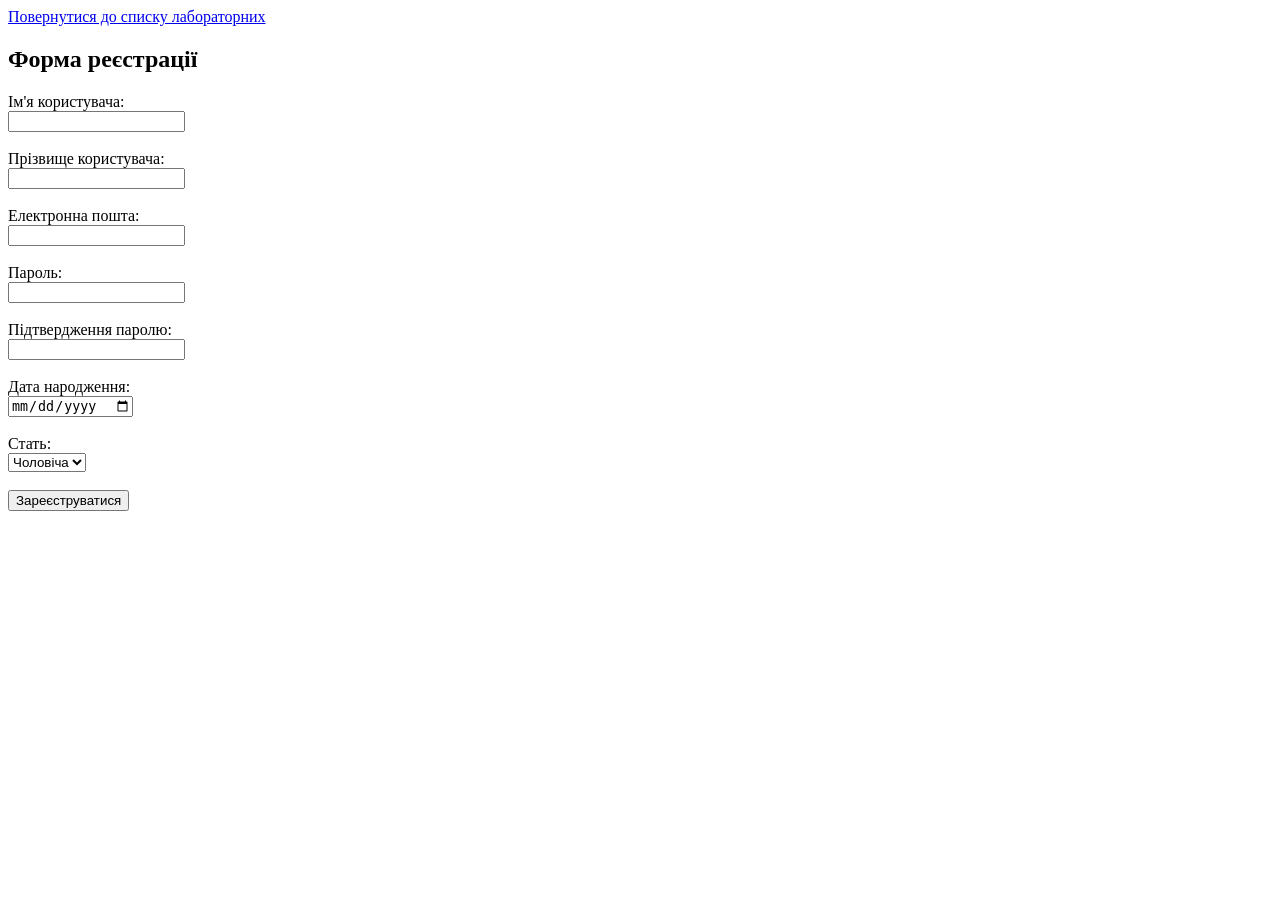
==== lab1.html @ 836f54de "Add registration form in lab1.html" ====
<!DOCTYPE html>
<html lang="uk">
<head>
    <meta charset="UTF-8">
    <title>Лабораторна робота №1</title>
</head>
<body>
    <!-- Посилання назад на головну сторінку для зручності -->
    <a href="index.html">Повернутися до списку лабораторних</a>
    
    <h2>Форма реєстрації</h2>

    <!-- Форма. Атрибут action вказує куди відправляти дані -->
    <form action="https://webhook.site/0a30fb50-c199-40d0-834d-5a5d988ddd25" method="POST">
        <!-- Поле: Ім'я (обов'язкове) -->
        <div>
            <label for="firstName">Ім'я користувача:</label><br>
            <input type="text" id="firstName" name="first_name" required>
        </div>
        <br>

        <!-- Поле: Прізвище (обов'язкове) -->
        <div>
            <label for="lastName">Прізвище користувача:</label><br>
            <input type="text" id="lastName" name="last_name" required>
        </div>
        <br>

        <!-- Поле: Email (обов'язкове) -->
        <div>
            <label for="userEmail">Електронна пошта:</label><br>
            <input type="email" id="userEmail" name="email" required>
        </div>
        <br>

        <!-- Поле: Пароль (обов'язкове) -->
        <div>
            <label for="userPassword">Пароль:</label><br>
            <input type="password" id="userPassword" name="password" required>
        </div>
        <br>

        <!-- Поле: Підтвердження паролю -->
        <div>
            <label for="confirmPassword">Підтвердження паролю:</label><br>
            <input type="password" id="confirmPassword" name="password_confirmation">
        </div>
        <br>

        <!-- Додаткове поле 1: Дата народження -->
        <div>
            <label for="birthDate">Дата народження:</label><br>
            <input type="date" id="birthDate" name="birth_date">
        </div>
        <br>

        <!-- Додаткове поле 2: Стать -->
        <div>
            <label for="userGender">Стать:</label><br>
            <select id="userGender" name="gender">
                <option value="male">Чоловіча</option>
                <option value="female">Жіноча</option>
                <option value="other">Інше</option>
            </select>
        </div>
        <br>

        <!-- Кнопка відправки -->
        <div>
            <input type="submit" value="Зареєструватися">
        </div>

    </form>

</body>
</html>
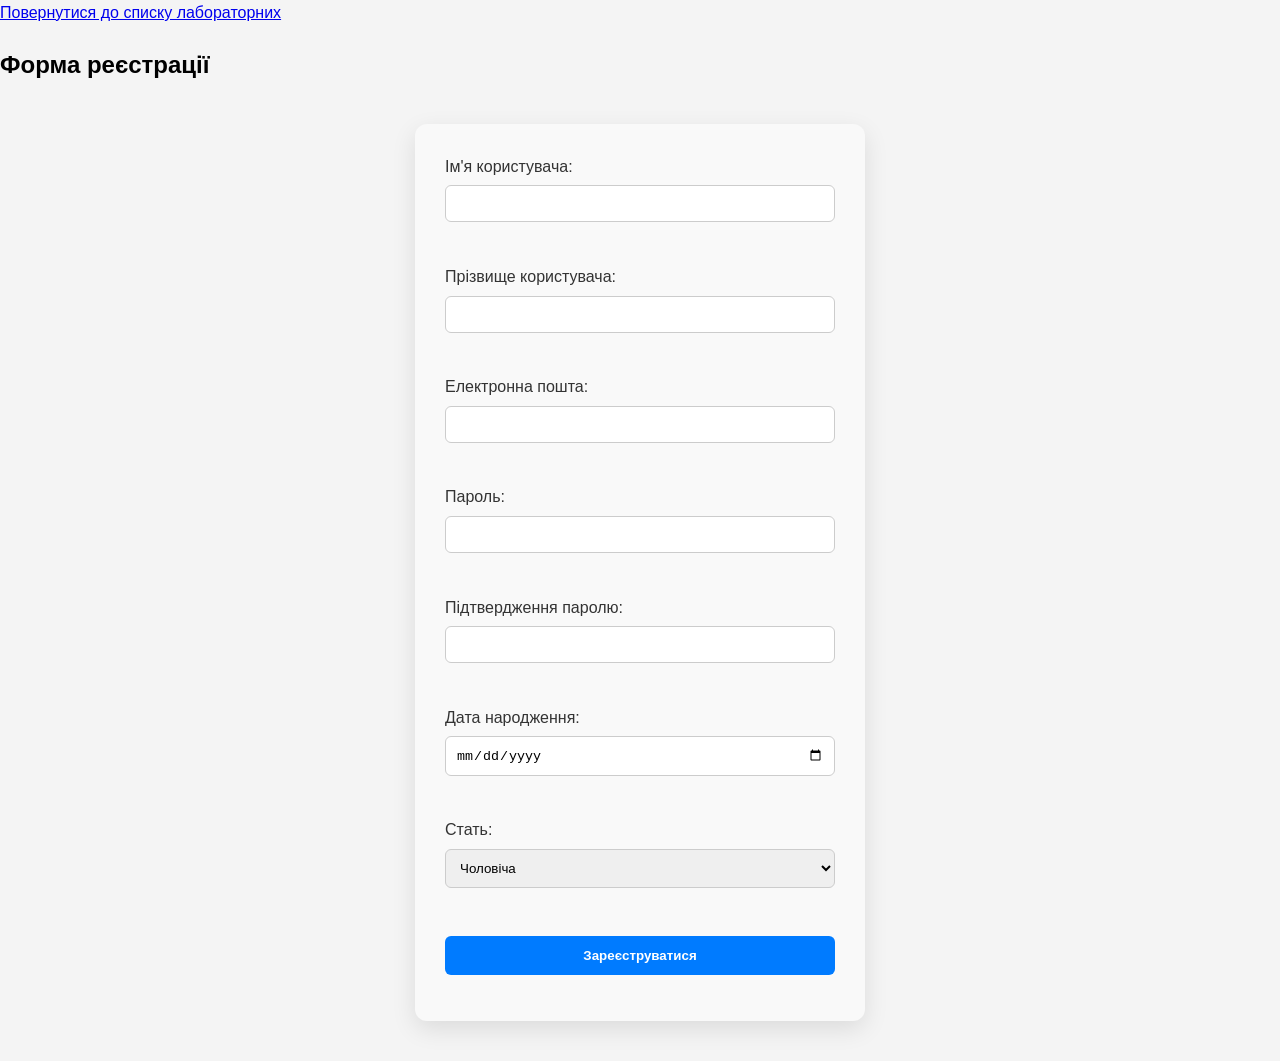
==== commit 14157dfe: "Update lab1.html" ====
--- a/lab1.html
+++ b/lab1.html
@@ -1,8 +1,9 @@
 <!DOCTYPE html>
 <html lang="uk">
 <head>
-    <meta charset="UTF-8">
-    <title>Лабораторна робота №1</title>
+  <meta charset="utf-8">
+  <title>Лабораторна робота №1</title>
+  <link rel="stylesheet" href="css/style.css">
 </head>
 <body>
     <!-- Посилання назад на головну сторінку для зручності -->
--- a/css/style.css
+++ b/css/style.css
@@ -0,0 +1,94 @@
+body {
+    font-family: Arial, sans-serif;
+    line-height: 1.6;
+    margin: 0;
+    padding: 0;
+    background-color: #f4f4f4;
+}
+
+header, footer {
+    background-color: #333;
+    color: #fff;
+    padding: 10px 20px;
+    text-align: center;
+}
+
+header nav ul {
+    list-style: none;
+    padding: 0;
+}
+
+header nav ul li {
+    display: inline;
+    margin: 0 10px;
+}
+
+header nav ul li a {
+    color: #fff;
+    text-decoration: none;
+}
+
+main {
+    padding: 20px;
+    background-color: #fff;
+    margin: 20px auto;
+    max-width: 800px;
+    box-shadow: 0 0 10px rgba(0,0,0,0.1);
+}
+
+table {
+    width: 100%;
+    border-collapse: collapse;
+    margin-top: 20px;
+}
+
+table, th, td {
+    border: 1px solid #ddd;
+}
+
+th, td {
+    padding: 10px;
+    text-align: center;
+}
+
+th {
+    background-color: #f2f2f2;
+}
+/* Стилізація форми з лабораторної роботи №1 (Практична №2) */
+form {
+    background-color: #f9f9f9;
+    color: #333333;
+    width: 100%;
+    max-width: 450px;
+    padding: 30px;
+    border-radius: 12px;
+    box-shadow: 0 8px 24px rgba(0, 0, 0, 0.1);
+    position: relative;
+    margin: 40px auto;
+    box-sizing: border-box;
+}
+
+form input, form select, form textarea {
+    width: 100%;
+    padding: 10px;
+    margin-top: 6px;
+    margin-bottom: 16px;
+    border: 1px solid #ccc;
+    border-radius: 6px;
+    box-sizing: border-box;
+}
+
+form button, form input[type="submit"] {
+    background-color: #007bff;
+    color: white;
+    border: none;
+    padding: 12px;
+    border-radius: 6px;
+    cursor: pointer;
+    font-weight: bold;
+    width: 100%;
+}
+
+form button:hover, form input[type="submit"]:hover {
+    background-color: #0056b3;
+}
